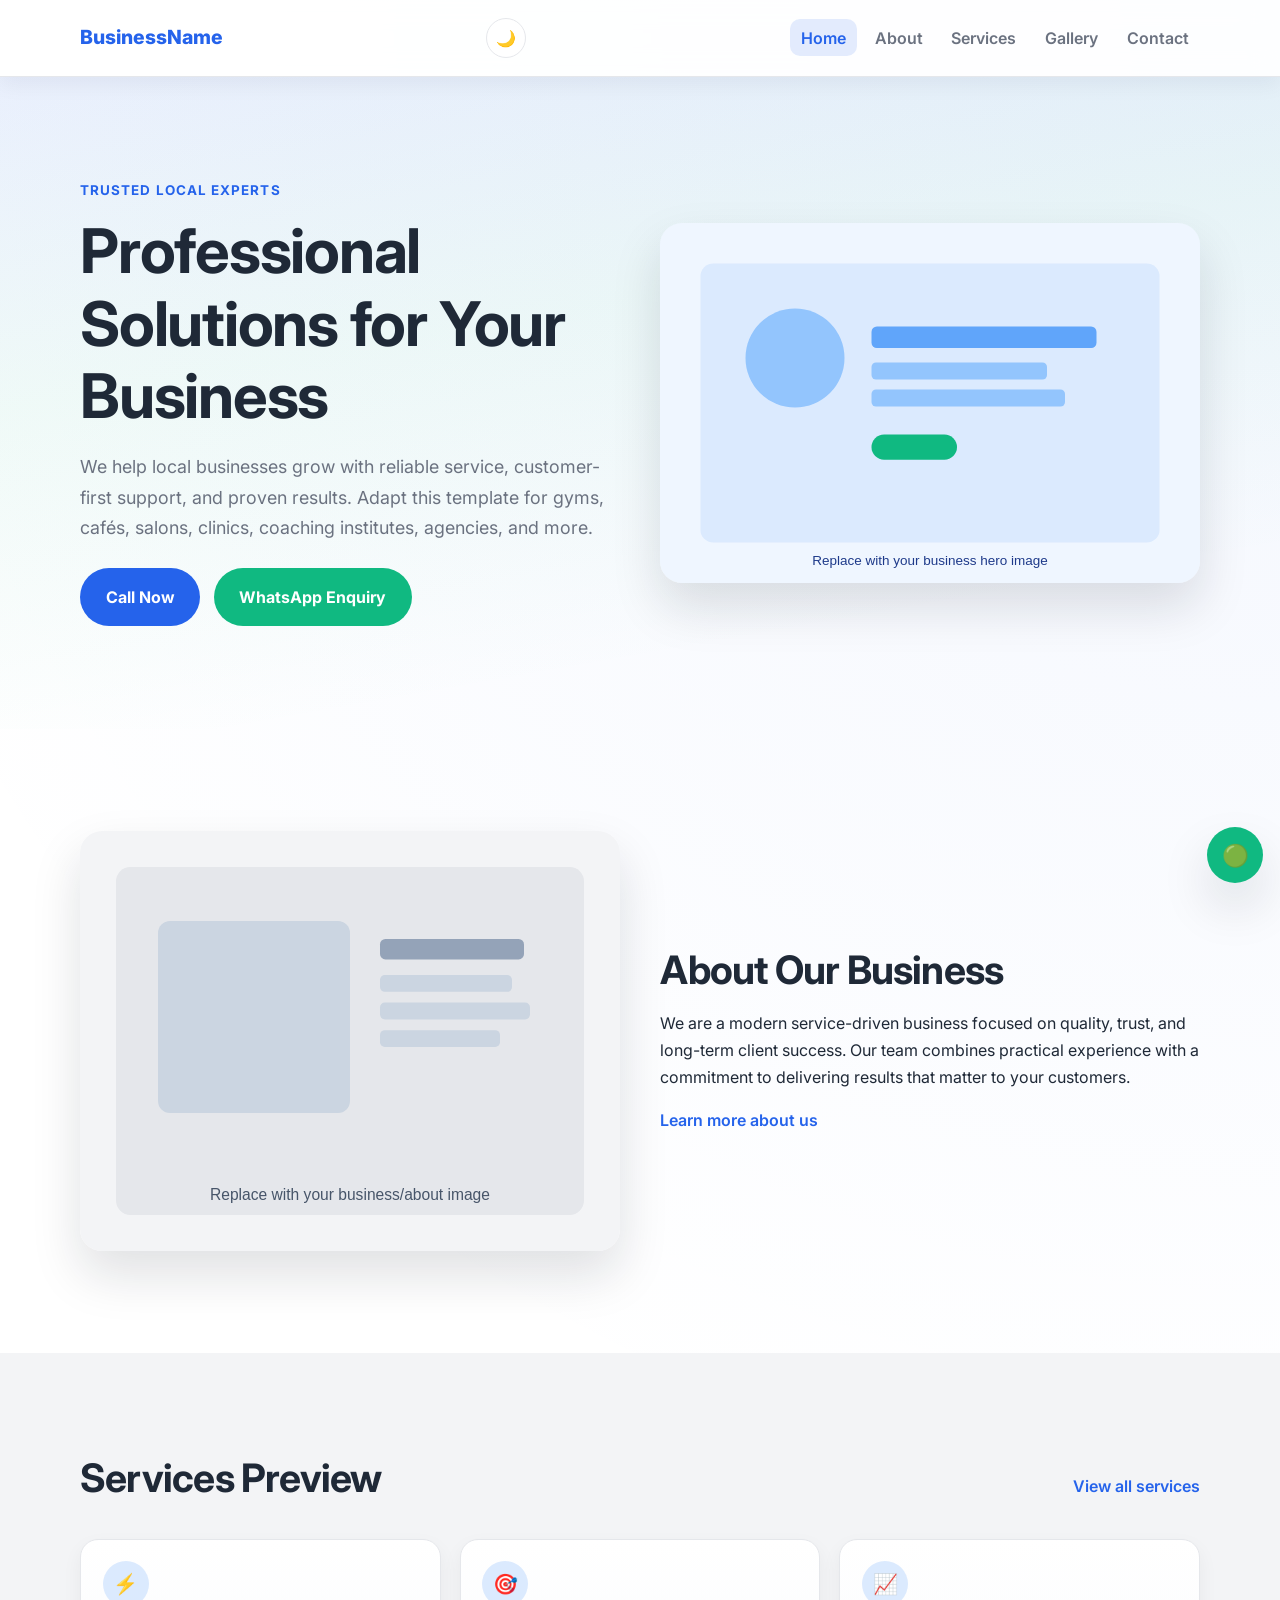
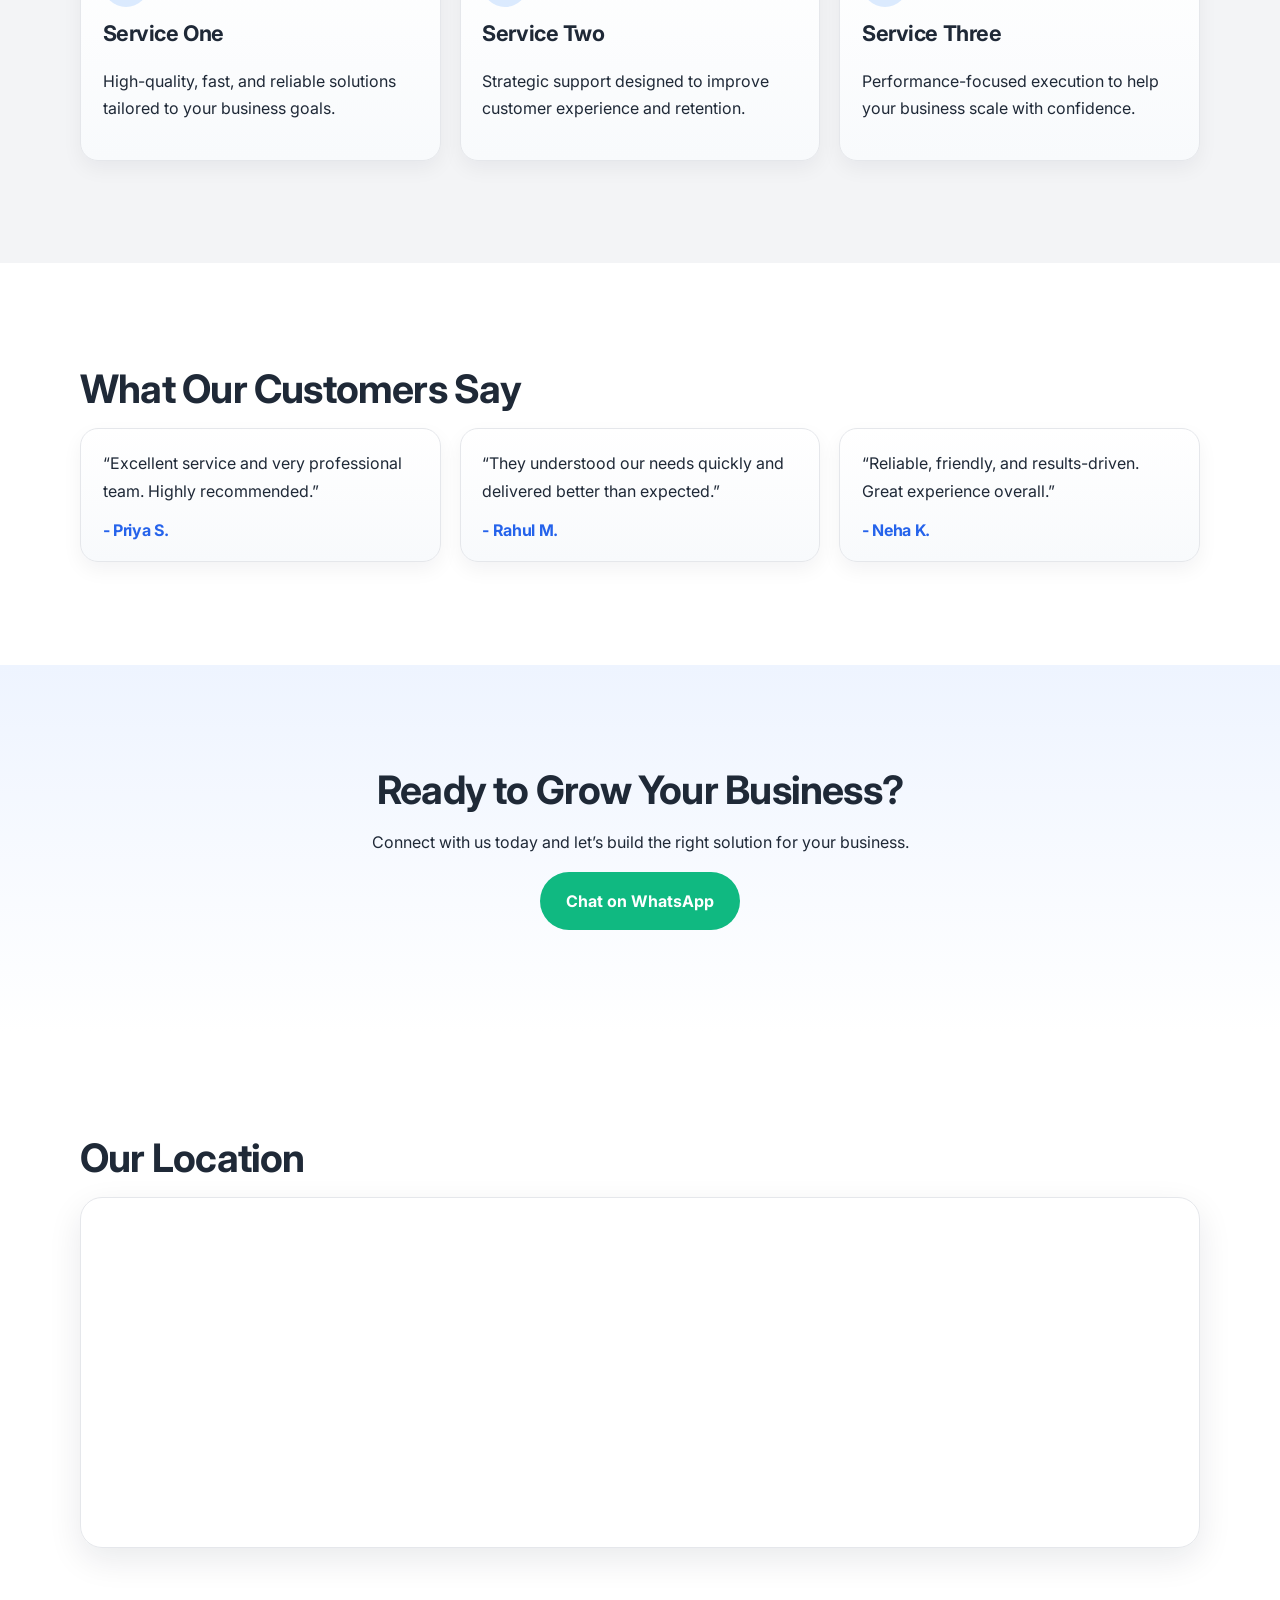
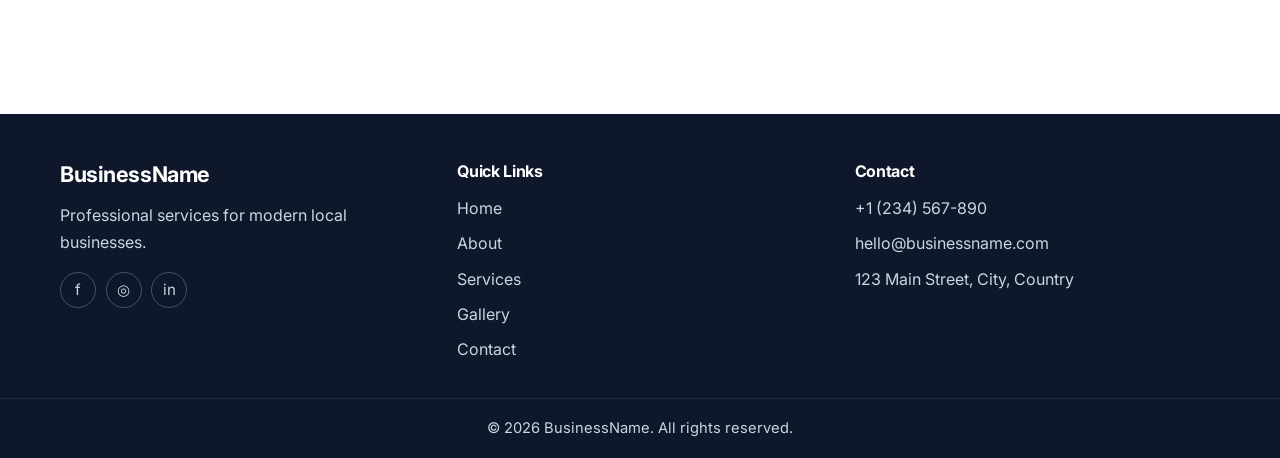
==== index.html @ 03b65186 "Build modern multipage business website template" ====
<!DOCTYPE html>
<html lang="en">
<head>
  <meta charset="UTF-8" />
  <meta name="viewport" content="width=device-width, initial-scale=1.0" />
  <meta name="description" content="Professional business demo website template for local businesses." />
  <title>BusinessName | Home</title>
  <link rel="preconnect" href="https://fonts.googleapis.com" />
  <link rel="preconnect" href="https://fonts.gstatic.com" crossorigin />
  <link href="https://fonts.googleapis.com/css2?family=Inter:wght@400;500;600;700;800&display=swap" rel="stylesheet" />
  <link rel="stylesheet" href="css/style.css" />
  <script src="js/script.js" defer></script>
</head>
<body>
  <header class="site-header">
    <nav class="navbar container">
      <a href="index.html" class="logo">BusinessName</a>
      <div class="nav-actions">
        <button class="theme-toggle" type="button" aria-label="Switch to dark mode" title="Toggle dark mode">🌙</button>
        <button class="menu-toggle" type="button" aria-label="Toggle navigation" aria-expanded="false" aria-controls="primary-menu">
          <span></span>
          <span></span>
          <span></span>
        </button>
      </div>
      <ul class="nav-menu" id="primary-menu">
        <li><a href="index.html" class="active">Home</a></li>
        <li><a href="about.html">About</a></li>
        <li><a href="services.html">Services</a></li>
        <li><a href="gallery.html">Gallery</a></li>
        <li><a href="contact.html">Contact</a></li>
      </ul>
    </nav>
  </header>

  <main>
    <section class="hero section">
      <div class="container hero-grid reveal">
        <div>
          <p class="eyebrow">Trusted Local Experts</p>
          <h1>Professional Solutions for Your Business</h1>
          <p class="lead">We help local businesses grow with reliable service, customer-first support, and proven results. Adapt this template for gyms, cafés, salons, clinics, coaching institutes, agencies, and more.</p>
          <div class="button-group">
            <a href="tel:+1234567890" class="btn btn-primary">Call Now</a>
            <a href="https://wa.me/1234567890" target="_blank" rel="noopener" class="btn btn-accent">WhatsApp Enquiry</a>
          </div>
        </div>
        <img src="images/hero-placeholder.svg" alt="Business hero" class="hero-image" />
      </div>
    </section>

    <section class="section">
      <div class="container two-col reveal">
        <img src="images/about-placeholder.svg" alt="About business preview" class="rounded-img" />
        <div>
          <h2>About Our Business</h2>
          <p>We are a modern service-driven business focused on quality, trust, and long-term client success. Our team combines practical experience with a commitment to delivering results that matter to your customers.</p>
          <a href="about.html" class="text-link">Learn more about us</a>
        </div>
      </div>
    </section>

    <section class="section bg-light">
      <div class="container reveal">
        <div class="section-head">
          <h2>Services Preview</h2>
          <a href="services.html" class="text-link">View all services</a>
        </div>
        <div class="card-grid three">
          <article class="card">
            <div class="icon">⚡</div>
            <h3>Service One</h3>
            <p>High-quality, fast, and reliable solutions tailored to your business goals.</p>
          </article>
          <article class="card">
            <div class="icon">🎯</div>
            <h3>Service Two</h3>
            <p>Strategic support designed to improve customer experience and retention.</p>
          </article>
          <article class="card">
            <div class="icon">📈</div>
            <h3>Service Three</h3>
            <p>Performance-focused execution to help your business scale with confidence.</p>
          </article>
        </div>
      </div>
    </section>

    <section class="section">
      <div class="container reveal">
        <h2>What Our Customers Say</h2>
        <div class="card-grid three">
          <article class="card testimonial">
            <p>“Excellent service and very professional team. Highly recommended.”</p>
            <h4>- Priya S.</h4>
          </article>
          <article class="card testimonial">
            <p>“They understood our needs quickly and delivered better than expected.”</p>
            <h4>- Rahul M.</h4>
          </article>
          <article class="card testimonial">
            <p>“Reliable, friendly, and results-driven. Great experience overall.”</p>
            <h4>- Neha K.</h4>
          </article>
        </div>
      </div>
    </section>

    <section class="section cta-section">
      <div class="container cta reveal">
        <h2>Ready to Grow Your Business?</h2>
        <p>Connect with us today and let’s build the right solution for your business.</p>
        <a href="https://wa.me/1234567890" target="_blank" rel="noopener" class="btn btn-accent">Chat on WhatsApp</a>
      </div>
    </section>

    <section class="section">
      <div class="container reveal">
        <h2>Our Location</h2>
        <div class="map-wrap">
          <iframe title="Business location map" src="https://www.google.com/maps?q=New+York&output=embed" loading="lazy" referrerpolicy="no-referrer-when-downgrade"></iframe>
        </div>
      </div>
    </section>
  </main>

  <footer class="site-footer">
    <div class="container footer-grid">
      <div>
        <h3>BusinessName</h3>
        <p>Professional services for modern local businesses.</p>
      </div>
      <div>
        <h4>Quick Links</h4>
        <ul>
          <li><a href="index.html">Home</a></li>
          <li><a href="about.html">About</a></li>
          <li><a href="services.html">Services</a></li>
          <li><a href="gallery.html">Gallery</a></li>
          <li><a href="contact.html">Contact</a></li>
        </ul>
      </div>
      <div>
        <h4>Contact</h4>
        <ul>
          <li><a href="tel:+1234567890">+1 (234) 567-890</a></li>
          <li><a href="mailto:hello@businessname.com">hello@businessname.com</a></li>
          <li>123 Main Street, City, Country</li>
        </ul>
      </div>
    </div>
    <div class="footer-bottom">© 2026 BusinessName. All rights reserved.</div>
  </footer>
</body>
</html>
---- css/style.css ----
:root {
  --primary: #2563EB;
  --secondary: #F3F4F6;
  --accent: #10B981;
  --text: #1F2937;
  --muted: #6B7280;
  --white: #FFFFFF;
  --bg: #FFFFFF;
  --surface: #FFFFFF;
  --surface-soft: #F8FAFC;
  --header-bg: rgba(255, 255, 255, 0.84);
  --border: #E5E7EB;
  --footer-bg: #0F172A;
  --footer-heading: #FFFFFF;
  --footer-text: #CBD5E1;
  --footer-border: #1E293B;
  --icon-bg: #DBEAFE;
  --cta-start: #EEF4FF;
  --cta-end: #FFFFFF;
  --shadow-sm: 0 8px 20px rgba(15, 23, 42, 0.05);
  --shadow: 0 12px 34px rgba(15, 23, 42, 0.09);
  --shadow-lg: 0 24px 50px rgba(15, 23, 42, 0.13);
  --radius: 18px;
  --radius-sm: 12px;
  --container: 1160px;
}

html[data-theme="dark"] {
  --secondary: #0F172A;
  --text: #E2E8F0;
  --muted: #94A3B8;
  --bg: #020617;
  --surface: #111827;
  --surface-soft: #0B1220;
  --header-bg: rgba(2, 6, 23, 0.78);
  --border: #334155;
  --footer-bg: #020617;
  --footer-heading: #F8FAFC;
  --footer-text: #94A3B8;
  --footer-border: #334155;
  --icon-bg: #1E3A8A;
  --cta-start: #0F172A;
  --cta-end: #020617;
  --shadow-sm: 0 8px 20px rgba(2, 6, 23, 0.28);
  --shadow: 0 16px 36px rgba(2, 6, 23, 0.4);
  --shadow-lg: 0 24px 50px rgba(2, 6, 23, 0.58);
}

* {
  box-sizing: border-box;
}

html {
  scroll-behavior: smooth;
}

body {
  margin: 0;
  font-family: "Inter", sans-serif;
  color: var(--text);
  background: radial-gradient(circle at top right, rgba(37, 99, 235, 0.06), transparent 40%), var(--bg);
  line-height: 1.7;
}

img {
  max-width: 100%;
  display: block;
}

a {
  color: inherit;
  text-decoration: none;
}

.container {
  width: 100%;
  max-width: var(--container);
  margin-inline: auto;
  padding: 0 20px;
}

.section {
  padding: clamp(4.5rem, 8vw, 6.5rem) 0;
}

.bg-light {
  background: var(--secondary);
}

h1,
h2,
h3,
h4 {
  margin-top: 0;
  line-height: 1.18;
  letter-spacing: -0.02em;
}

h1 {
  font-size: clamp(2.15rem, 6.4vw, 3.85rem);
  margin-bottom: 1.2rem;
}

h2 {
  font-size: clamp(1.65rem, 4.2vw, 2.45rem);
  margin-bottom: 1rem;
}

h3 {
  font-size: clamp(1.1rem, 2.8vw, 1.35rem);
}

p {
  margin: 0 0 1rem;
  color: var(--text);
}

.eyebrow {
  font-size: 0.84rem;
  text-transform: uppercase;
  letter-spacing: 0.08em;
  color: var(--primary);
  font-weight: 700;
  margin-bottom: 0.8rem;
}

.lead {
  color: var(--muted);
  max-width: 62ch;
  font-size: clamp(1rem, 2.2vw, 1.12rem);
}

.site-header {
  position: sticky;
  top: 0;
  z-index: 1000;
  background: var(--header-bg);
  backdrop-filter: blur(12px);
  border-bottom: 1px solid var(--border);
  box-shadow: var(--shadow-sm);
}

.navbar {
  display: flex;
  align-items: center;
  justify-content: space-between;
  min-height: 76px;
  gap: 1rem;
}

.logo {
  font-size: 1.22rem;
  font-weight: 800;
  color: var(--primary);
}

.nav-actions {
  display: inline-flex;
  align-items: center;
  gap: 0.55rem;
}

.theme-toggle {
  border: 1px solid var(--border);
  background: var(--surface);
  color: var(--text);
  width: 40px;
  height: 40px;
  border-radius: 999px;
  cursor: pointer;
  display: inline-flex;
  align-items: center;
  justify-content: center;
  font-size: 1rem;
  transition: transform 0.22s ease, border-color 0.22s ease, background 0.22s ease;
}

.theme-toggle:hover {
  transform: translateY(-2px);
  border-color: var(--primary);
}

.menu-toggle {
  display: inline-flex;
  flex-direction: column;
  justify-content: center;
  gap: 5px;
  background: transparent;
  border: 0;
  cursor: pointer;
  padding: 0.35rem;
}

.menu-toggle span {
  display: block;
  width: 24px;
  height: 2px;
  background: var(--text);
  border-radius: 2px;
  transition: transform 0.25s ease, opacity 0.2s ease;
  transform-origin: center;
}

.menu-toggle.open span:nth-child(1) {
  transform: translateY(7px) rotate(45deg);
}

.menu-toggle.open span:nth-child(2) {
  opacity: 0;
}

.menu-toggle.open span:nth-child(3) {
  transform: translateY(-7px) rotate(-45deg);
}

.nav-menu {
  position: absolute;
  right: 1rem;
  top: 72px;
  background: var(--surface);
  box-shadow: var(--shadow);
  border: 1px solid var(--border);
  border-radius: 14px;
  padding: 0.9rem;
  margin: 0;
  list-style: none;
  min-width: 240px;
  display: none;
  flex-direction: column;
  gap: 0.4rem;
}

.nav-menu.open {
  display: flex;
}

.nav-menu a {
  color: var(--muted);
  font-weight: 600;
  border-radius: 10px;
  padding: 0.55rem 0.7rem;
  transition: color 0.2s ease, background 0.2s ease;
}

.nav-menu a:hover,
.nav-menu a.active {
  color: var(--primary);
  background: rgba(37, 99, 235, 0.12);
}

.hero {
  padding-top: clamp(5.2rem, 8vw, 7rem);
  background: linear-gradient(170deg, rgba(37, 99, 235, 0.09) 0%, rgba(16, 185, 129, 0.06) 38%, transparent 80%);
}

.hero-grid,
.two-col {
  display: grid;
  gap: clamp(1.5rem, 3.2vw, 3rem);
  align-items: center;
}

.contact-grid {
  display: grid;
  grid-template-columns: 1fr 1.3fr;
  gap: 40px;
  align-items: start;
}

.hero-image,
.rounded-img {
  border-radius: calc(var(--radius) + 4px);
  box-shadow: var(--shadow-lg);
}

.button-group {
  display: flex;
  flex-wrap: wrap;
  gap: 0.85rem;
  margin-top: 1.55rem;
}

.btn {
  display: inline-flex;
  align-items: center;
  justify-content: center;
  border: 0;
  border-radius: 999px;
  font-weight: 700;
  font-size: 1rem;
  padding: 0.96rem 1.6rem;
  min-height: 50px;
  cursor: pointer;
  transition: transform 0.24s ease, box-shadow 0.24s ease, opacity 0.2s ease;
}

.btn:hover {
  transform: translateY(-2px);
  box-shadow: var(--shadow);
  opacity: 0.98;
}

.btn-primary {
  background: var(--primary);
  color: var(--white);
}

.btn-accent {
  background: var(--accent);
  color: var(--white);
}

.text-link {
  color: var(--primary);
  font-weight: 600;
}

.section-head {
  display: flex;
  align-items: center;
  justify-content: space-between;
  gap: 1rem;
  margin-bottom: 1.3rem;
}

.card-grid {
  display: grid;
  gap: 1.2rem;
}

.card {
  background: linear-gradient(180deg, var(--surface) 0%, var(--surface-soft) 100%);
  border-radius: var(--radius);
  padding: 1.35rem;
  box-shadow: var(--shadow-sm);
  border: 1px solid var(--border);
  transition: transform 0.28s ease, box-shadow 0.28s ease, border-color 0.24s ease;
}

.card:hover {
  transform: translateY(-7px);
  box-shadow: var(--shadow-lg);
  border-color: rgba(37, 99, 235, 0.32);
}

.icon {
  width: 46px;
  height: 46px;
  border-radius: 50%;
  display: grid;
  place-items: center;
  background: var(--icon-bg);
  font-size: 1.25rem;
  margin-bottom: 0.85rem;
}

.testimonial h4 {
  margin: 0.9rem 0 0;
  color: var(--primary);
}

.cta-section {
  background: linear-gradient(180deg, var(--cta-start) 0%, var(--cta-end) 100%);
}

.cta {
  text-align: center;
  max-width: 760px;
}

.map-wrap,
.map {
  border-radius: calc(var(--radius) + 4px);
  overflow: hidden;
  box-shadow: var(--shadow);
  border: 1px solid var(--border);
}

.map-wrap iframe,
.map iframe {
  width: 100%;
  min-height: 340px;
  border: 0;
}

.page-hero {
  background: linear-gradient(180deg, var(--secondary), transparent);
  padding-top: clamp(5rem, 7vw, 6.5rem);
  padding-bottom: clamp(2.7rem, 5vw, 3.6rem);
}

.contact-page .page-hero {
  padding-top: 80px;
  padding-bottom: 40px;
}

.team-card img {
  border-radius: 12px;
  margin-bottom: 0.85rem;
}

.gallery-grid {
  display: grid;
  grid-template-columns: repeat(2, minmax(0, 1fr));
  gap: 0.9rem;
}

.gallery-grid img {
  width: 100%;
  aspect-ratio: 1 / 1;
  object-fit: cover;
  border-radius: 16px;
  transition: transform 0.34s ease, filter 0.3s ease;
  box-shadow: var(--shadow-sm);
}

.gallery-grid img:hover {
  transform: scale(1.055);
  filter: saturate(1.08);
}

.contact-info ul {
  list-style: none;
  padding: 0;
  margin: 0 0 1rem;
  display: grid;
  gap: 0.72rem;
}

.contact-info,
.contact-form {
  background: var(--surface);
  padding: 30px;
  border-radius: var(--radius);
  box-shadow: var(--shadow);
  border: 1px solid var(--border);
}

.contact-info li {
  color: var(--muted);
}

.contact-info li:nth-child(1)::before {
  content: "📞 ";
}

.contact-info li:nth-child(2)::before {
  content: "✉️ ";
}

.contact-info li:nth-child(3)::before {
  content: "📍 ";
}

.contact-form label {
  display: block;
  margin-bottom: 0.35rem;
  font-weight: 600;
}

.contact-form input,
.contact-form textarea {
  width: 100%;
  border: 1px solid var(--border);
  background: var(--surface);
  color: var(--text);
  border-radius: 12px;
  padding: 0.82rem 0.9rem;
  margin-bottom: 0.95rem;
  font: inherit;
  transition: box-shadow 0.24s ease, border-color 0.24s ease, transform 0.2s ease;
}

.contact-form input::placeholder,
.contact-form textarea::placeholder {
  color: var(--muted);
}

.contact-form input:focus,
.contact-form textarea:focus {
  outline: none;
  transform: translateY(-1px);
  border-color: var(--primary);
  box-shadow: 0 0 0 4px rgba(37, 99, 235, 0.14);
}

.form-feedback {
  min-height: 1.2rem;
  font-size: 0.92rem;
  margin-bottom: 0.8rem;
}

.form-feedback.error {
  color: #DC2626;
}

.form-feedback.success {
  color: #059669;
}

.site-footer {
  margin-top: 4rem;
  background: var(--footer-bg);
  color: var(--footer-text);
}

.footer-grid {
  display: grid;
  gap: 2rem;
  padding: 3rem 0 2.2rem;
}

.site-footer h3,
.site-footer h4 {
  color: var(--footer-heading);
  margin-bottom: 0.9rem;
}

.site-footer p,
.site-footer li,
.site-footer a {
  color: var(--footer-text);
}

.site-footer a:hover {
  color: var(--white);
}

.site-footer ul {
  list-style: none;
  margin: 0;
  padding: 0;
  display: grid;
  gap: 0.5rem;
}

.footer-social {
  display: flex;
  gap: 0.6rem;
  margin-top: 1rem;
}

.footer-social a {
  width: 36px;
  height: 36px;
  border-radius: 50%;
  border: 1px solid rgba(148, 163, 184, 0.42);
  display: inline-flex;
  align-items: center;
  justify-content: center;
  font-size: 0.95rem;
  transition: transform 0.2s ease, border-color 0.2s ease;
}

.footer-social a:hover {
  transform: translateY(-2px);
  border-color: var(--white);
}

.footer-bottom {
  text-align: center;
  font-size: 0.92rem;
  padding: 1.05rem;
  border-top: 1px solid var(--footer-border);
}

.floating-whatsapp {
  position: fixed;
  right: 1.05rem;
  bottom: 1.05rem;
  width: 56px;
  height: 56px;
  border-radius: 50%;
  background: var(--accent);
  color: #FFFFFF;
  display: inline-flex;
  align-items: center;
  justify-content: center;
  box-shadow: var(--shadow-lg);
  z-index: 1200;
  font-size: 1.35rem;
  transition: transform 0.25s ease, box-shadow 0.25s ease;
}

.floating-whatsapp:hover {
  transform: translateY(-4px) scale(1.04);
}

.reveal {
  opacity: 0;
  transform: translateY(26px);
  transition: opacity 0.65s ease, transform 0.65s ease;
}

.reveal.visible {
  opacity: 1;
  transform: none;
}

@media (min-width: 700px) {
  .hero-grid,
  .two-col {
    grid-template-columns: repeat(2, minmax(0, 1fr));
  }

  .card-grid.three {
    grid-template-columns: repeat(3, minmax(0, 1fr));
  }

  .gallery-grid {
    grid-template-columns: repeat(3, minmax(0, 1fr));
    gap: 1.1rem;
  }

  .footer-grid {
    grid-template-columns: repeat(3, minmax(0, 1fr));
  }
}

@media (max-width: 768px) {
  .contact-grid {
    grid-template-columns: 1fr;
  }
}

@media (min-width: 900px) {
  .menu-toggle {
    display: none;
  }

  .nav-menu {
    position: static;
    display: flex;
    flex-direction: row;
    align-items: center;
    min-width: unset;
    background: transparent;
    box-shadow: none;
    border: 0;
    padding: 0;
    gap: 0.4rem;
  }
}

@media (max-width: 699px) {
  .container {
    width: min(100% - 1.4rem, var(--container));
  }

  .section {
    padding: 4rem 0;
  }

  .btn {
    width: 100%;
  }

  .button-group {
    width: 100%;
  }
}
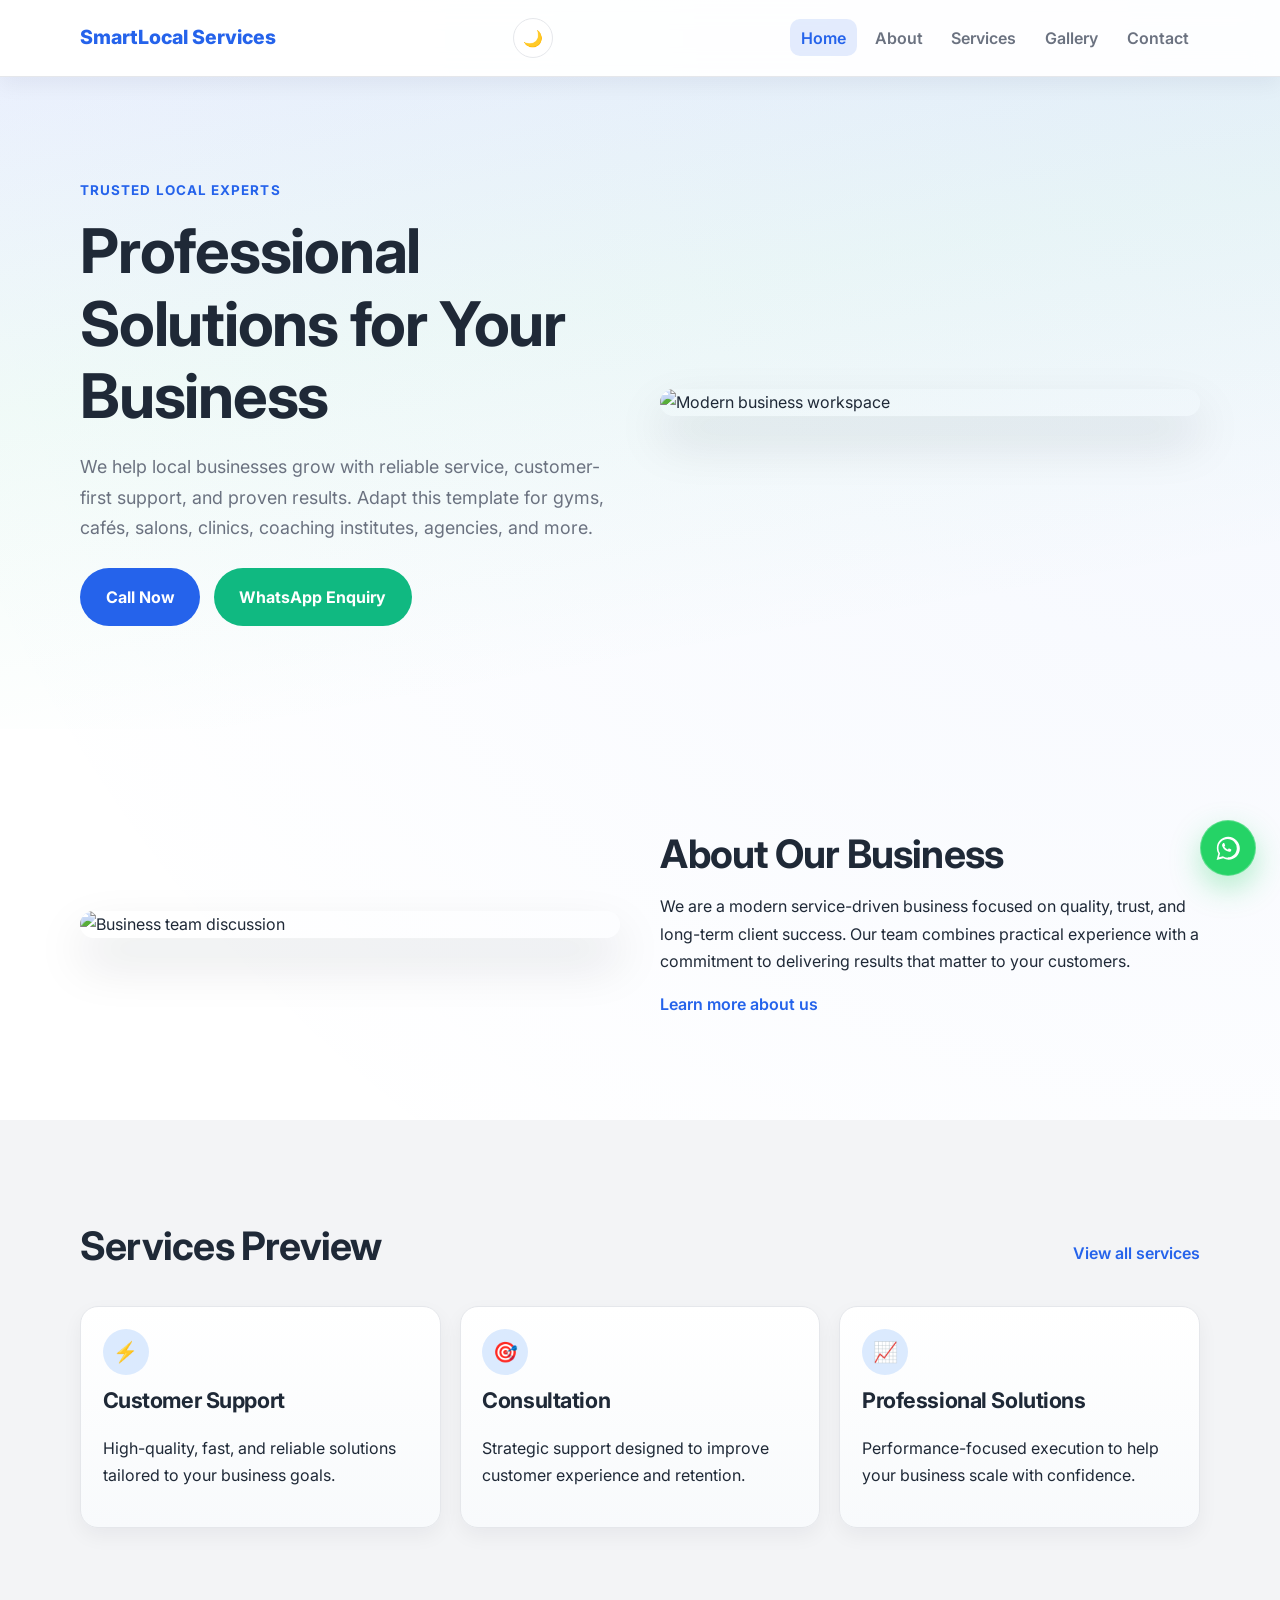
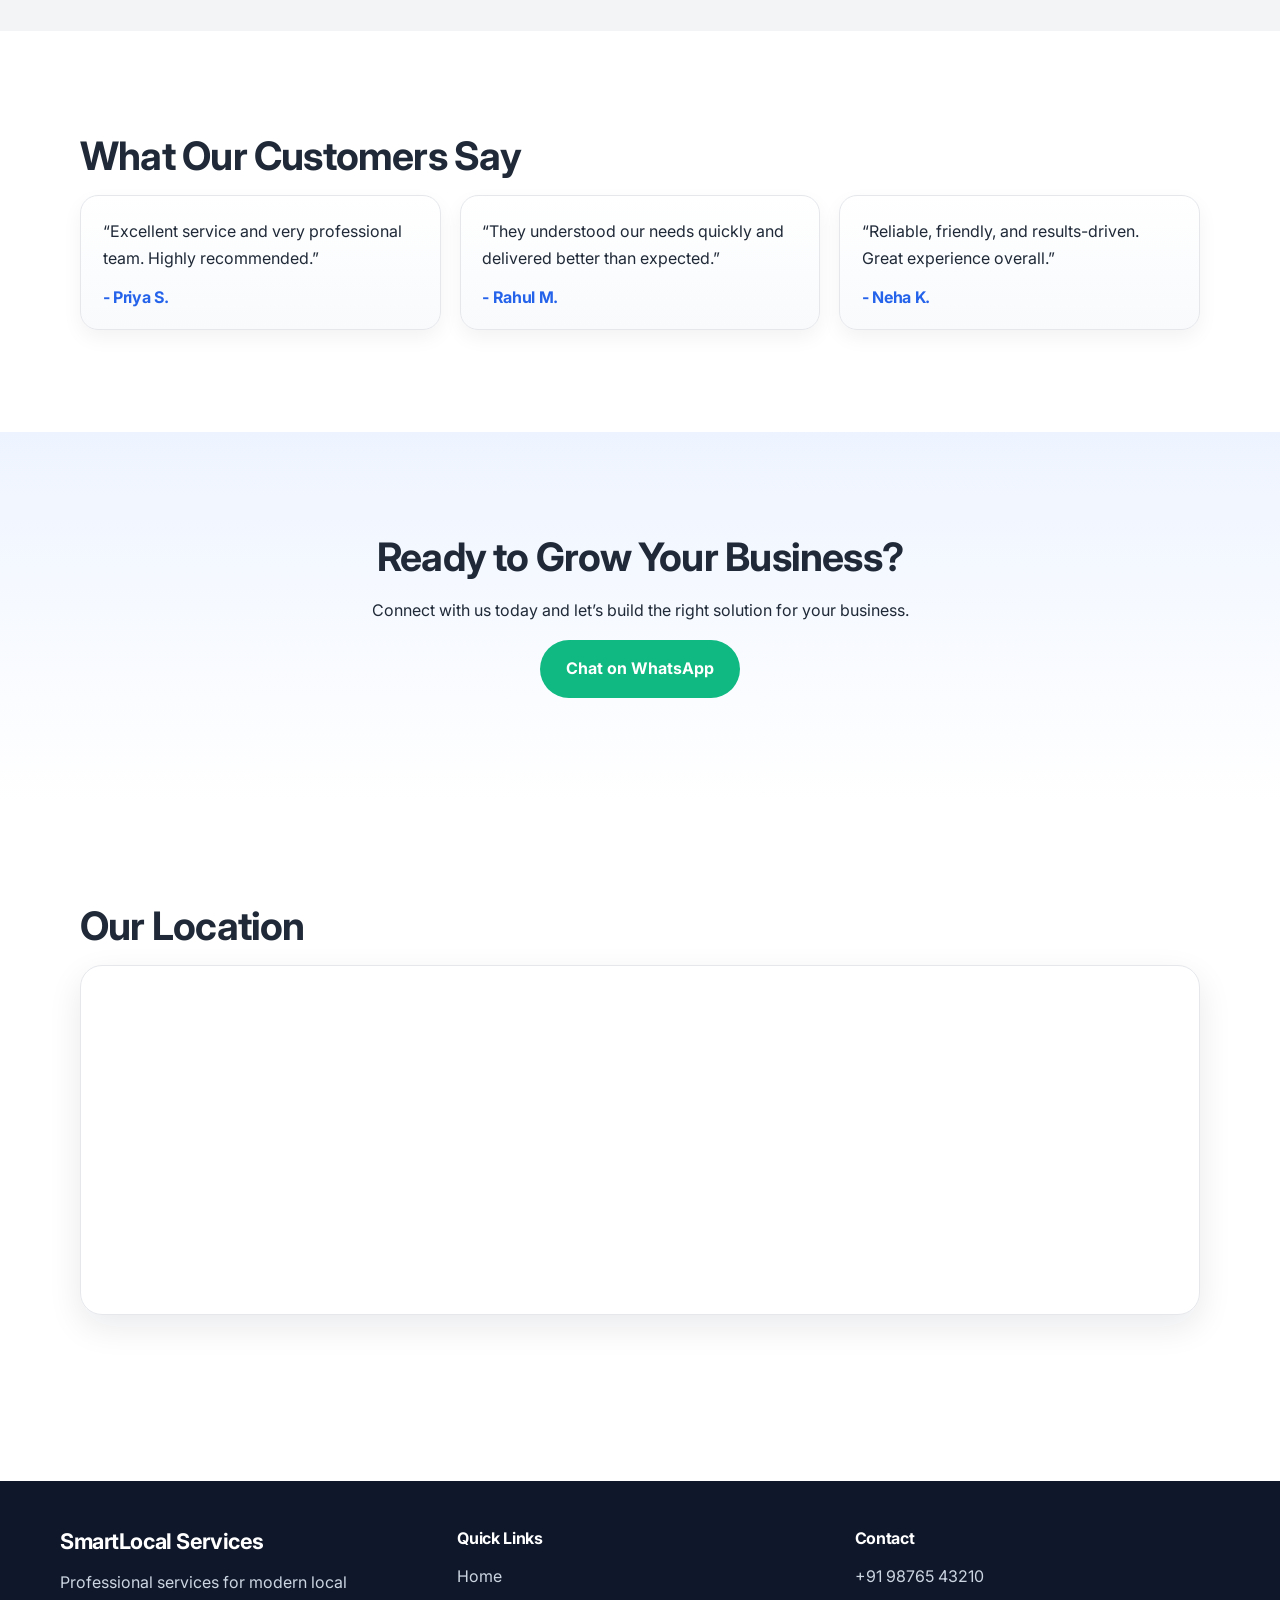
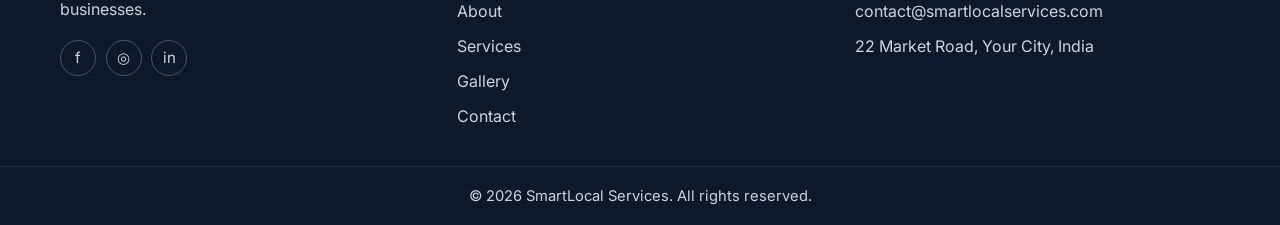
==== commit d9143929: "Replace placeholders with neutral demo content and add Netlify config" ====
--- a/index.html
+++ b/index.html
@@ -4,7 +4,7 @@
   <meta charset="UTF-8" />
   <meta name="viewport" content="width=device-width, initial-scale=1.0" />
   <meta name="description" content="Professional business demo website template for local businesses." />
-  <title>BusinessName | Home</title>
+  <title>SmartLocal Services | Home</title>
   <link rel="preconnect" href="https://fonts.googleapis.com" />
   <link rel="preconnect" href="https://fonts.gstatic.com" crossorigin />
   <link href="https://fonts.googleapis.com/css2?family=Inter:wght@400;500;600;700;800&display=swap" rel="stylesheet" />
@@ -14,7 +14,7 @@
 <body>
   <header class="site-header">
     <nav class="navbar container">
-      <a href="index.html" class="logo">BusinessName</a>
+      <a href="index.html" class="logo">SmartLocal Services</a>
       <div class="nav-actions">
         <button class="theme-toggle" type="button" aria-label="Switch to dark mode" title="Toggle dark mode">🌙</button>
         <button class="menu-toggle" type="button" aria-label="Toggle navigation" aria-expanded="false" aria-controls="primary-menu">
@@ -41,17 +41,17 @@
           <h1>Professional Solutions for Your Business</h1>
           <p class="lead">We help local businesses grow with reliable service, customer-first support, and proven results. Adapt this template for gyms, cafés, salons, clinics, coaching institutes, agencies, and more.</p>
           <div class="button-group">
-            <a href="tel:+1234567890" class="btn btn-primary">Call Now</a>
-            <a href="https://wa.me/1234567890" target="_blank" rel="noopener" class="btn btn-accent">WhatsApp Enquiry</a>
+            <a href="tel:+919876543210" class="btn btn-primary">Call Now</a>
+            <a href="https://wa.me/919876543210" target="_blank" rel="noopener" class="btn btn-accent">WhatsApp Enquiry</a>
           </div>
         </div>
-        <img src="images/hero-placeholder.svg" alt="Business hero" class="hero-image" />
+        <img src="https://images.unsplash.com/photo-1497366216548-37526070297c?auto=format&fit=crop&w=1200&q=80" alt="Modern business workspace" class="hero-image" />
       </div>
     </section>
 
     <section class="section">
       <div class="container two-col reveal">
-        <img src="images/about-placeholder.svg" alt="About business preview" class="rounded-img" />
+        <img src="https://images.unsplash.com/photo-1522202176988-66273c2fd55f?auto=format&fit=crop&w=1200&q=80" alt="Business team discussion" class="rounded-img" />
         <div>
           <h2>About Our Business</h2>
           <p>We are a modern service-driven business focused on quality, trust, and long-term client success. Our team combines practical experience with a commitment to delivering results that matter to your customers.</p>
@@ -69,17 +69,17 @@
         <div class="card-grid three">
           <article class="card">
             <div class="icon">⚡</div>
-            <h3>Service One</h3>
+            <h3>Customer Support</h3>
             <p>High-quality, fast, and reliable solutions tailored to your business goals.</p>
           </article>
           <article class="card">
             <div class="icon">🎯</div>
-            <h3>Service Two</h3>
+            <h3>Consultation</h3>
             <p>Strategic support designed to improve customer experience and retention.</p>
           </article>
           <article class="card">
             <div class="icon">📈</div>
-            <h3>Service Three</h3>
+            <h3>Professional Solutions</h3>
             <p>Performance-focused execution to help your business scale with confidence.</p>
           </article>
         </div>
@@ -110,7 +110,7 @@
       <div class="container cta reveal">
         <h2>Ready to Grow Your Business?</h2>
         <p>Connect with us today and let’s build the right solution for your business.</p>
-        <a href="https://wa.me/1234567890" target="_blank" rel="noopener" class="btn btn-accent">Chat on WhatsApp</a>
+        <a href="https://wa.me/919876543210" target="_blank" rel="noopener" class="btn btn-accent">Chat on WhatsApp</a>
       </div>
     </section>
 
@@ -127,7 +127,7 @@
   <footer class="site-footer">
     <div class="container footer-grid">
       <div>
-        <h3>BusinessName</h3>
+        <h3>SmartLocal Services</h3>
         <p>Professional services for modern local businesses.</p>
       </div>
       <div>
@@ -143,13 +143,13 @@
       <div>
         <h4>Contact</h4>
         <ul>
-          <li><a href="tel:+1234567890">+1 (234) 567-890</a></li>
-          <li><a href="mailto:hello@businessname.com">hello@businessname.com</a></li>
-          <li>123 Main Street, City, Country</li>
+          <li><a href="tel:+919876543210">+91 98765 43210</a></li>
+          <li><a href="mailto:contact@smartlocalservices.com">contact@smartlocalservices.com</a></li>
+          <li>22 Market Road, Your City, India</li>
         </ul>
       </div>
     </div>
-    <div class="footer-bottom">© 2026 BusinessName. All rights reserved.</div>
+    <div class="footer-bottom">© 2026 SmartLocal Services. All rights reserved.</div>
   </footer>
 </body>
 </html>
--- a/css/style.css
+++ b/css/style.css
@@ -564,26 +564,56 @@
   border-top: 1px solid var(--footer-border);
 }
 
-.floating-whatsapp {
+.floating-whatsapp,
+.whatsapp-float {
   position: fixed;
-  right: 1.05rem;
-  bottom: 1.05rem;
+  right: 24px;
+  bottom: 24px;
   width: 56px;
   height: 56px;
   border-radius: 50%;
-  background: var(--accent);
+  background: #25D366;
   color: #FFFFFF;
   display: inline-flex;
   align-items: center;
   justify-content: center;
-  box-shadow: var(--shadow-lg);
-  z-index: 1200;
-  font-size: 1.35rem;
-  transition: transform 0.25s ease, box-shadow 0.25s ease;
-}
-
-.floating-whatsapp:hover {
-  transform: translateY(-4px) scale(1.04);
+  box-shadow: 0 12px 30px rgba(37, 211, 102, 0.34);
+  z-index: 1600;
+  border: 1px solid rgba(255, 255, 255, 0.25);
+  transition: transform 0.28s ease, box-shadow 0.28s ease;
+  animation: whatsapp-pulse 2.1s ease-in-out infinite;
+}
+
+.floating-whatsapp:hover,
+.whatsapp-float:hover {
+  transform: translateY(-3px) scale(1.07);
+  box-shadow: 0 16px 38px rgba(37, 211, 102, 0.48);
+}
+
+.floating-whatsapp.is-above-footer,
+.whatsapp-float.is-above-footer {
+  bottom: 98px;
+}
+
+.floating-whatsapp svg,
+.whatsapp-float svg {
+  width: 28px;
+  height: 28px;
+  fill: currentColor;
+}
+
+@keyframes whatsapp-pulse {
+  0% {
+    box-shadow: 0 10px 24px rgba(37, 211, 102, 0.3), 0 0 0 0 rgba(37, 211, 102, 0.26);
+  }
+
+  60% {
+    box-shadow: 0 14px 34px rgba(37, 211, 102, 0.42), 0 0 0 12px rgba(37, 211, 102, 0);
+  }
+
+  100% {
+    box-shadow: 0 10px 24px rgba(37, 211, 102, 0.3), 0 0 0 0 rgba(37, 211, 102, 0);
+  }
 }
 
 .reveal {
@@ -658,4 +688,16 @@
   .button-group {
     width: 100%;
   }
-}
+
+  .floating-whatsapp,
+  .whatsapp-float {
+    width: 52px;
+    height: 52px;
+  }
+
+  .floating-whatsapp svg,
+  .whatsapp-float svg {
+    width: 24px;
+    height: 24px;
+  }
+}
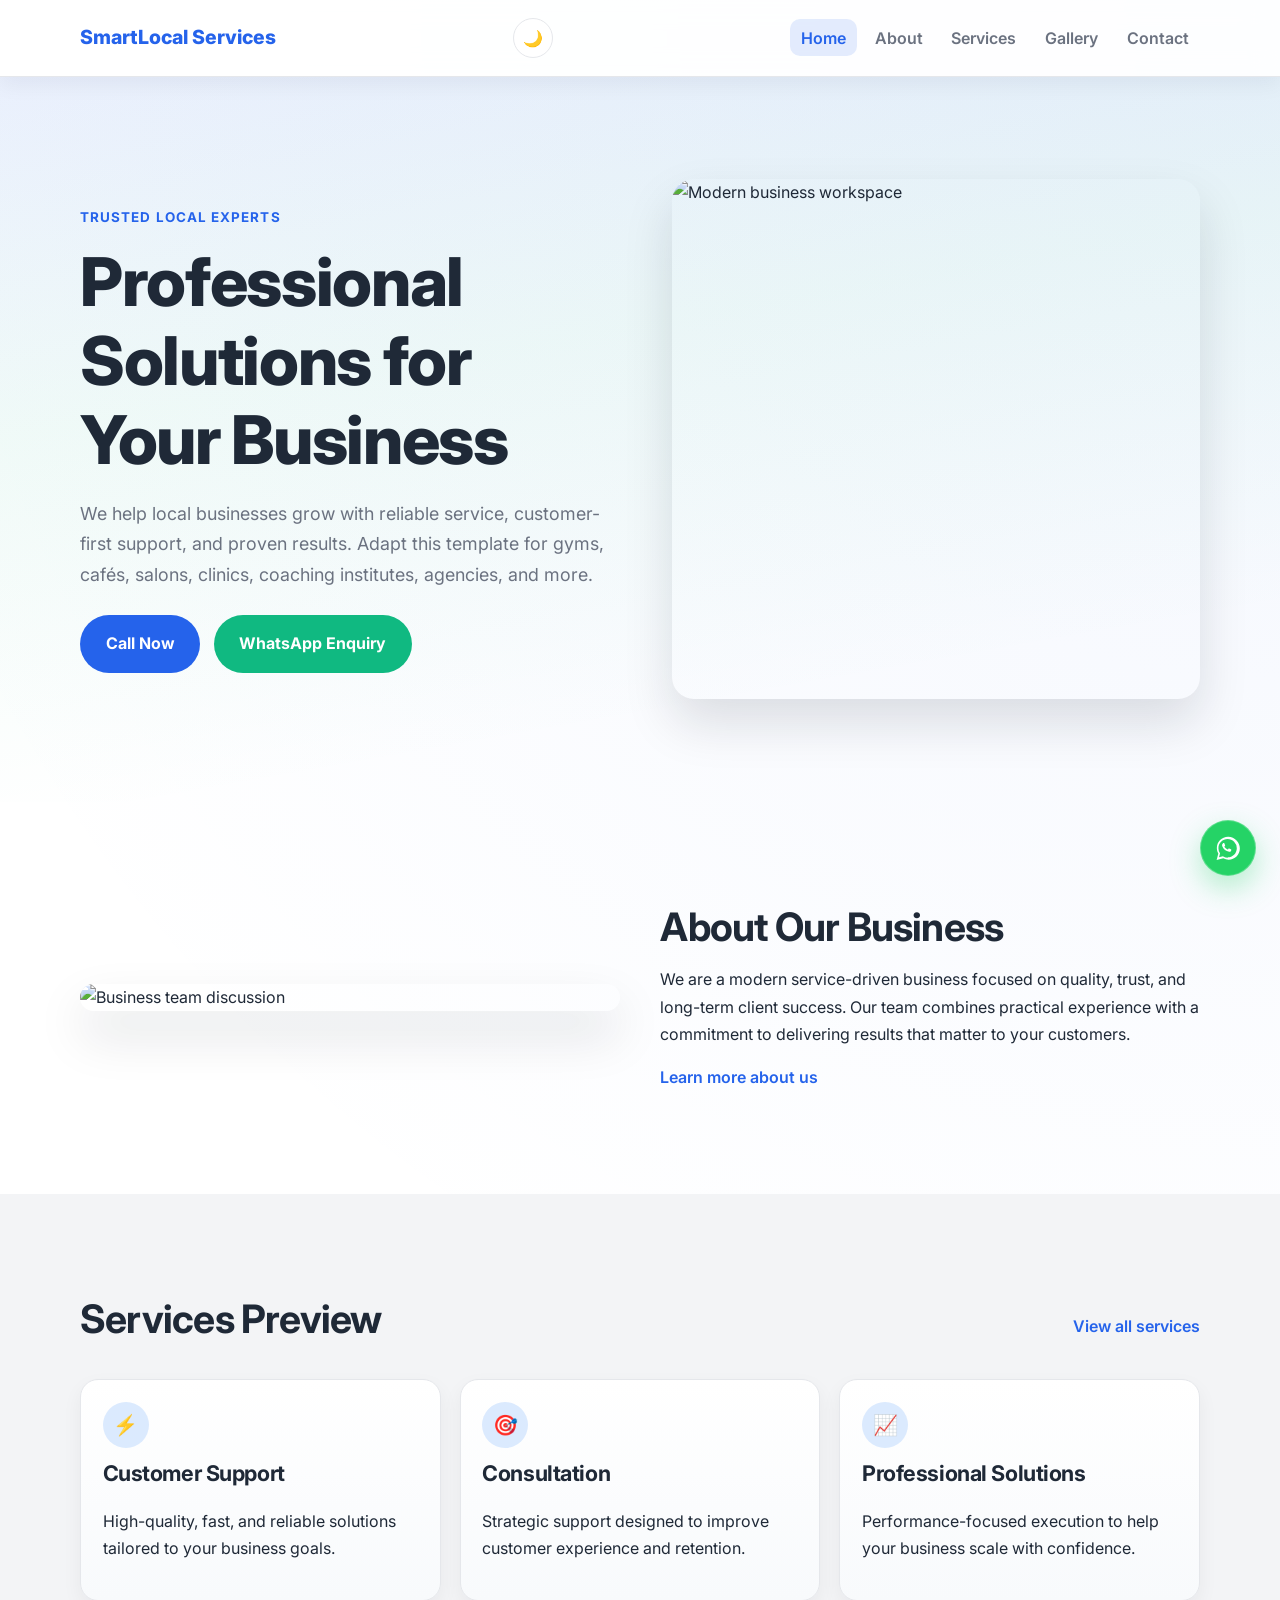
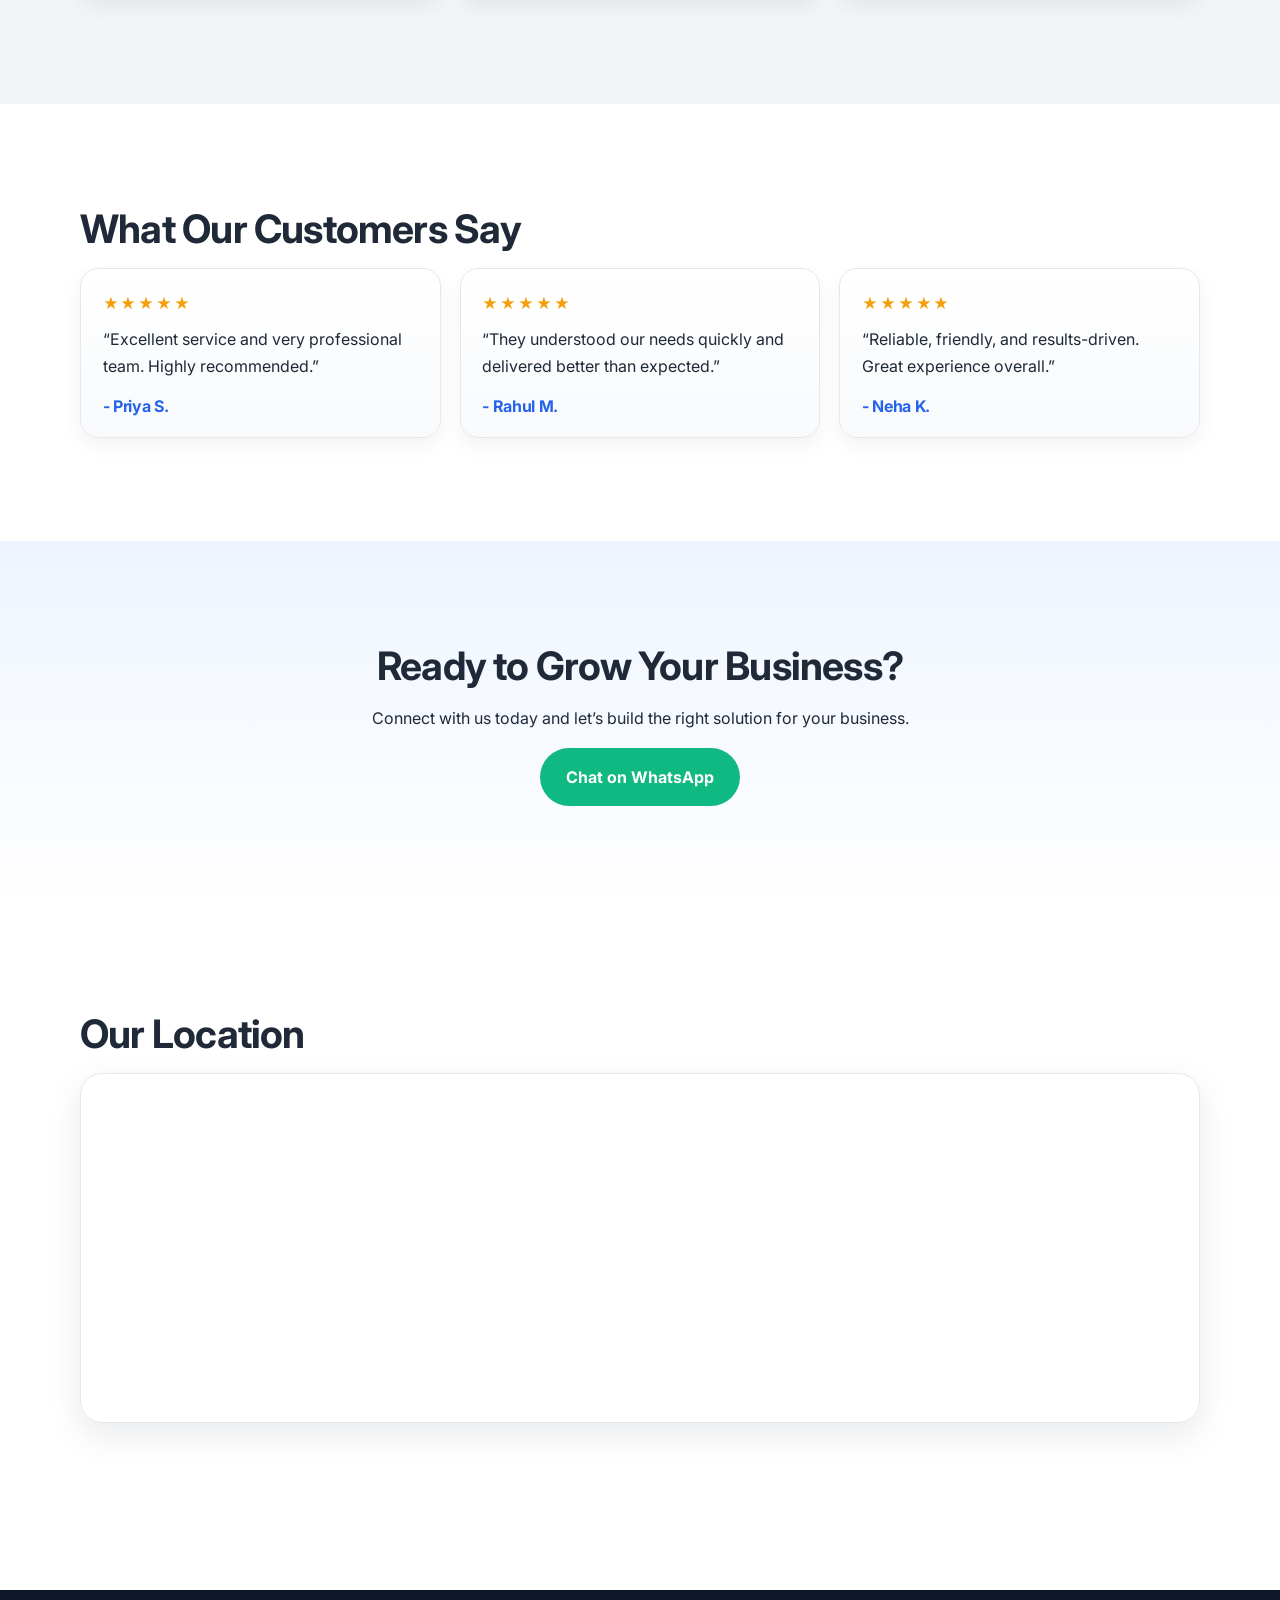
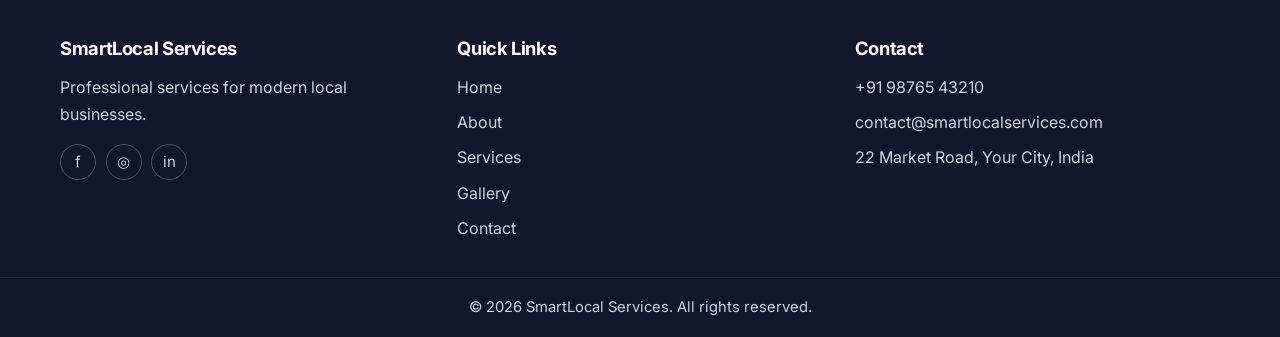
==== commit bdbd2f67: "Enhance hero, service cards, gallery lightbox, and testimonials" ====
--- a/index.html
+++ b/index.html
@@ -67,17 +67,17 @@
           <a href="services.html" class="text-link">View all services</a>
         </div>
         <div class="card-grid three">
-          <article class="card">
+          <article class="card service-card">
             <div class="icon">⚡</div>
             <h3>Customer Support</h3>
             <p>High-quality, fast, and reliable solutions tailored to your business goals.</p>
           </article>
-          <article class="card">
+          <article class="card service-card">
             <div class="icon">🎯</div>
             <h3>Consultation</h3>
             <p>Strategic support designed to improve customer experience and retention.</p>
           </article>
-          <article class="card">
+          <article class="card service-card">
             <div class="icon">📈</div>
             <h3>Professional Solutions</h3>
             <p>Performance-focused execution to help your business scale with confidence.</p>
@@ -91,14 +91,17 @@
         <h2>What Our Customers Say</h2>
         <div class="card-grid three">
           <article class="card testimonial">
+            <p class="stars" aria-label="5 star rating">★★★★★</p>
             <p>“Excellent service and very professional team. Highly recommended.”</p>
             <h4>- Priya S.</h4>
           </article>
           <article class="card testimonial">
+            <p class="stars" aria-label="5 star rating">★★★★★</p>
             <p>“They understood our needs quickly and delivered better than expected.”</p>
             <h4>- Rahul M.</h4>
           </article>
           <article class="card testimonial">
+            <p class="stars" aria-label="5 star rating">★★★★★</p>
             <p>“Reliable, friendly, and results-driven. Great experience overall.”</p>
             <h4>- Neha K.</h4>
           </article>
--- a/css/style.css
+++ b/css/style.css
@@ -253,11 +253,21 @@
   background: linear-gradient(170deg, rgba(37, 99, 235, 0.09) 0%, rgba(16, 185, 129, 0.06) 38%, transparent 80%);
 }
 
+.hero h1 {
+  font-size: clamp(2.5rem, 7vw, 4.2rem);
+  font-weight: 800;
+  max-width: 14ch;
+}
+
 .hero-grid,
 .two-col {
   display: grid;
   gap: clamp(1.5rem, 3.2vw, 3rem);
   align-items: center;
+}
+
+.hero-grid {
+  gap: clamp(2rem, 5vw, 4rem);
 }
 
 .contact-grid {
@@ -271,6 +281,12 @@
 .rounded-img {
   border-radius: calc(var(--radius) + 4px);
   box-shadow: var(--shadow-lg);
+}
+
+.hero-image {
+  width: 100%;
+  min-height: clamp(280px, 42vw, 520px);
+  object-fit: cover;
 }
 
 .button-group {
@@ -343,6 +359,11 @@
   border-color: rgba(37, 99, 235, 0.32);
 }
 
+.service-card:hover {
+  transform: translateY(-8px);
+  box-shadow: 0 20px 40px rgba(0, 0, 0, 0.1);
+}
+
 .icon {
   width: 46px;
   height: 46px;
@@ -359,6 +380,13 @@
   color: var(--primary);
 }
 
+.stars {
+  color: #F59E0B;
+  letter-spacing: 0.12em;
+  margin: 0 0 0.6rem;
+  font-size: 0.95rem;
+}
+
 .cta-section {
   background: linear-gradient(180deg, var(--cta-start) 0%, var(--cta-end) 100%);
 }
@@ -412,6 +440,7 @@
   border-radius: 16px;
   transition: transform 0.34s ease, filter 0.3s ease;
   box-shadow: var(--shadow-sm);
+  cursor: zoom-in;
 }
 
 .gallery-grid img:hover {
@@ -514,6 +543,7 @@
 .site-footer h4 {
   color: var(--footer-heading);
   margin-bottom: 0.9rem;
+  font-size: 1.15rem;
 }
 
 .site-footer p,
@@ -602,6 +632,42 @@
   fill: currentColor;
 }
 
+.gallery-lightbox {
+  position: fixed;
+  inset: 0;
+  background: rgba(2, 6, 23, 0.82);
+  display: none;
+  align-items: center;
+  justify-content: center;
+  padding: 1rem;
+  z-index: 1700;
+}
+
+.gallery-lightbox.open {
+  display: flex;
+}
+
+.gallery-lightbox img {
+  max-width: min(94vw, 1080px);
+  max-height: 86vh;
+  border-radius: 14px;
+  box-shadow: 0 30px 60px rgba(0, 0, 0, 0.45);
+}
+
+.gallery-lightbox-close {
+  position: absolute;
+  top: 20px;
+  right: 20px;
+  width: 42px;
+  height: 42px;
+  border-radius: 50%;
+  border: 1px solid rgba(255, 255, 255, 0.45);
+  background: rgba(15, 23, 42, 0.4);
+  color: #FFFFFF;
+  font-size: 1.3rem;
+  cursor: pointer;
+}
+
 @keyframes whatsapp-pulse {
   0% {
     box-shadow: 0 10px 24px rgba(37, 211, 102, 0.3), 0 0 0 0 rgba(37, 211, 102, 0.26);
